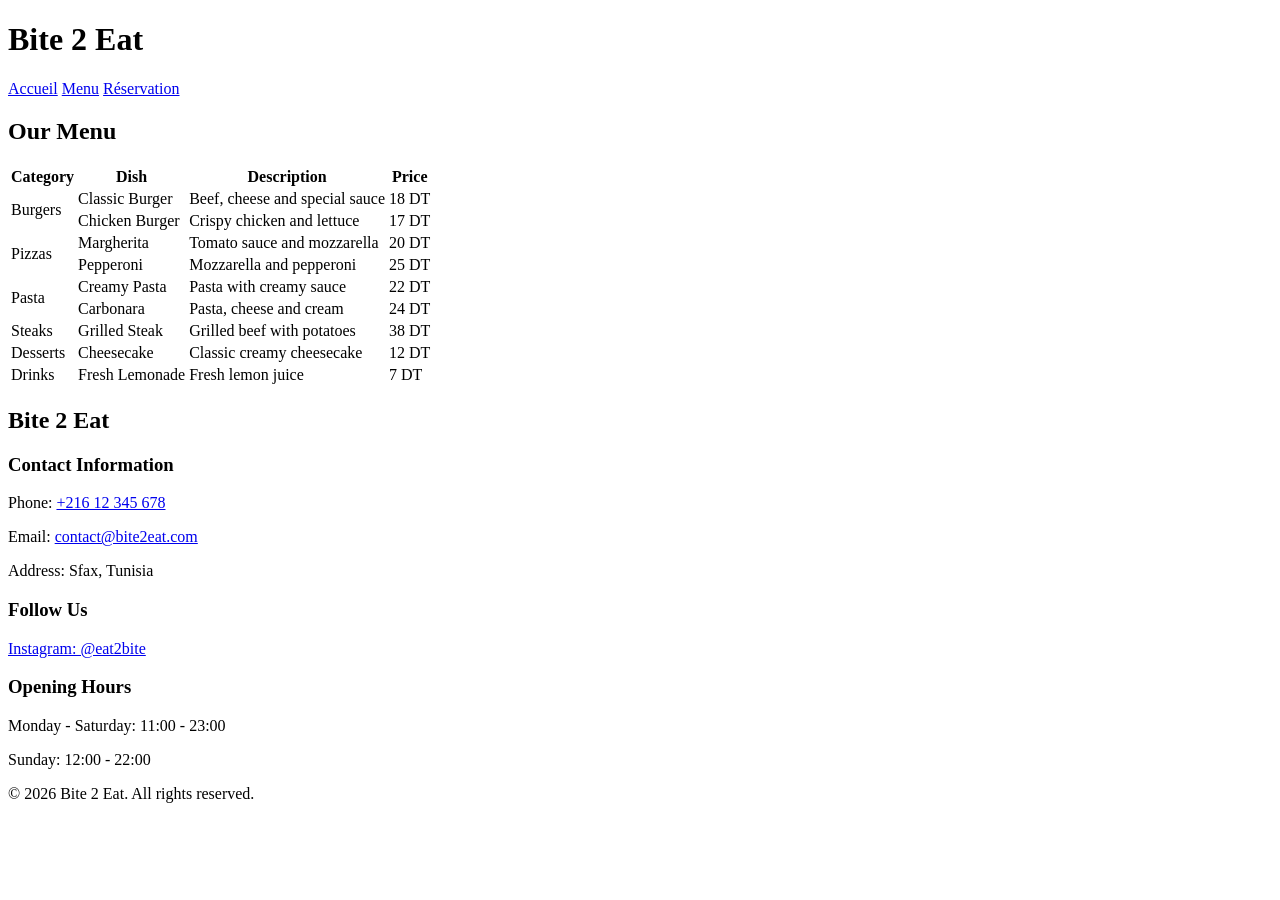
==== menu.html @ acb35940 "creation du page menu.html" ====
<!DOCTYPE html>
<html lang="fr">

<head>
    <meta charset="UTF-8">
    <meta name="viewport" content="width=device-width, initial-scale=1.0">
    <meta name="description" content="Discover the delicious menu of Bite 2 Eat">
    <title>Bite 2 Eat | Menu</title>
    <link rel="stylesheet" href="css/style.css">
    <script src="js/menu.js" ></script>
</head>

<body>

    <header>
        <div class="logo">
            <h1>Bite 2 Eat</h1>
        </div>

        <nav>
            <a href="index.html">Accueil</a>
            <a href="menu.html">Menu</a>
            <a href="reservation.html">Réservation</a>
        </nav>
    </header>

    
<main>

    <h2>Our Menu</h2>   
    <table>
        <thead>
            <tr>
                <th>Category</th>
                <th>Dish</th>
                <th>Description</th>
                <th>Price</th>
            </tr>
        </thead>
        <tbody>
            <tr>
                <td rowspan="2">Burgers</td>
                <td>Classic Burger</td>
                <td>Beef, cheese and special sauce</td>
                <td>18 DT</td>
            </tr>
            <tr>
                <td>Chicken Burger</td>
                <td>Crispy chicken and lettuce</td>
                <td>17 DT</td>
            </tr>
            <tr>
                <td rowspan="2">Pizzas</td>
                <td>Margherita</td>
                <td>Tomato sauce and mozzarella</td>
                <td>20 DT</td>
            </tr>
            <tr>
                <td>Pepperoni</td>
                <td>Mozzarella and pepperoni</td>
                <td>25 DT</td>
            </tr>
            <tr>
                <td rowspan="2">Pasta</td>
                <td>Creamy Pasta</td>
                <td>Pasta with creamy sauce</td>
                <td>22 DT</td>
            </tr>
            <tr>
                <td>Carbonara</td>
                <td>Pasta, cheese and cream</td>
                <td>24 DT</td>
            </tr>
            <tr>
                <td>Steaks</td>
                <td>Grilled Steak</td>
                <td>Grilled beef with potatoes</td>
                <td>38 DT</td>
            </tr>
            <tr>
                <td>Desserts</td>
                <td>Cheesecake</td>
                <td>Classic creamy cheesecake</td>
                <td>12 DT</td>
            </tr>
            <tr>
                <td>Drinks</td>
                <td>Fresh Lemonade</td>
                <td>Fresh lemon juice</td>
                <td>7 DT</td>
            </tr>
        </tbody>
    </table>


</main>


    <footer>
        <h2>Bite 2 Eat</h2>
        <h3>Contact Information</h3>
        <p>Phone:
            <a href="tel:+21612345678">+216 12 345 678</a>
        </p>
        <p>Email:
            <a href="mailto:contact@bite2eat.com">contact@bite2eat.com</a>
        </p>
        <p>Address: Sfax, Tunisia</p>

        <h3>Follow Us</h3>

        <p>
            <a href="https://www.instagram.com/eat2bite/">Instagram: @eat2bite</a>
        </p>

        <h3>Opening Hours</h3>

        <p>Monday - Saturday: 11:00 - 23:00</p>
        <p>Sunday: 12:00 - 22:00</p>

        <p>&copy; 2026 Bite 2 Eat. All rights reserved.</p>

    </footer>

</body>
</html>
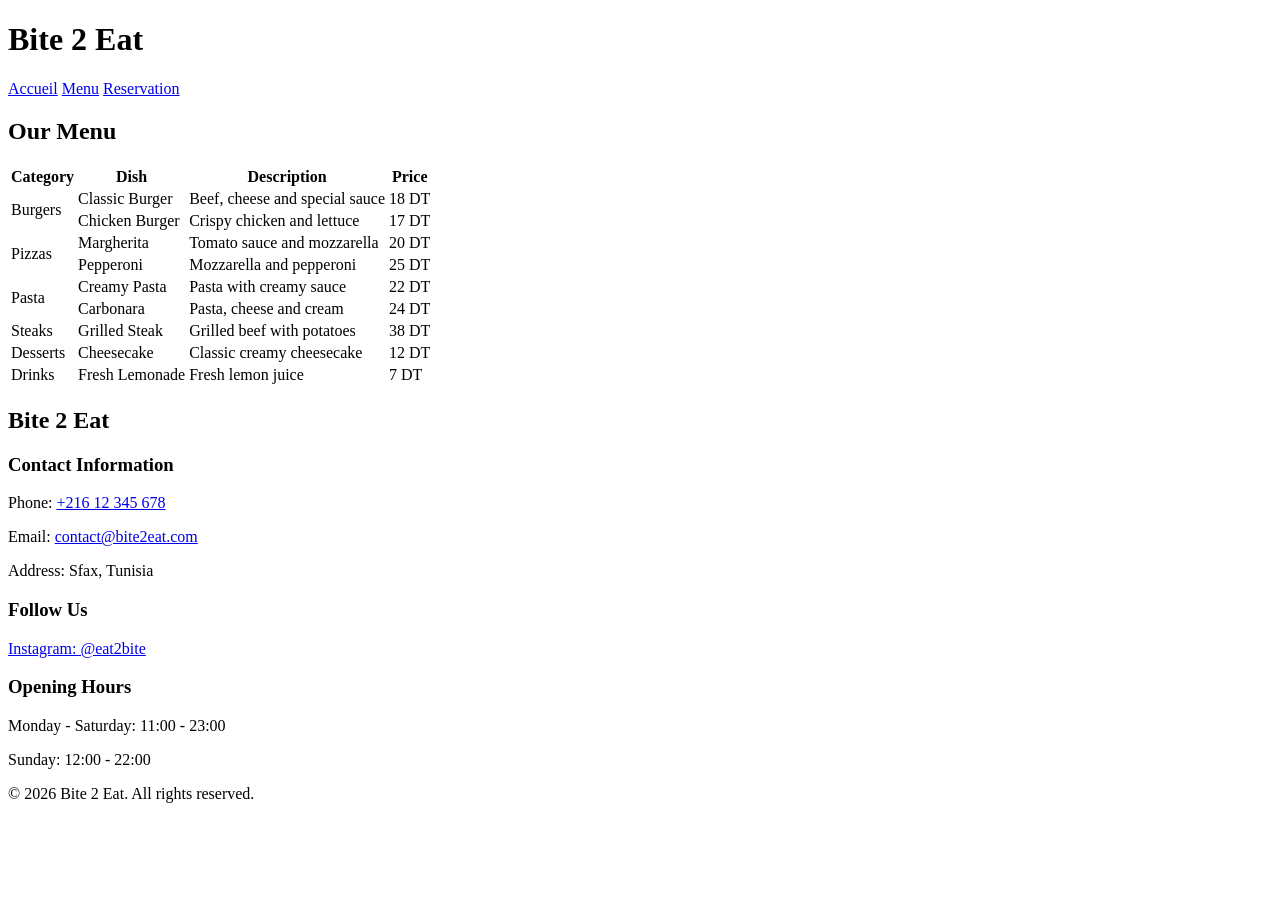
==== commit fa24b1d6: "creation du page reservation.html" ====
--- a/menu.html
+++ b/menu.html
@@ -21,7 +21,7 @@
         <nav>
             <a href="index.html">Accueil</a>
             <a href="menu.html">Menu</a>
-            <a href="reservation.html">Réservation</a>
+            <a href="reservation.html">Reservation</a>
         </nav>
     </header>
 
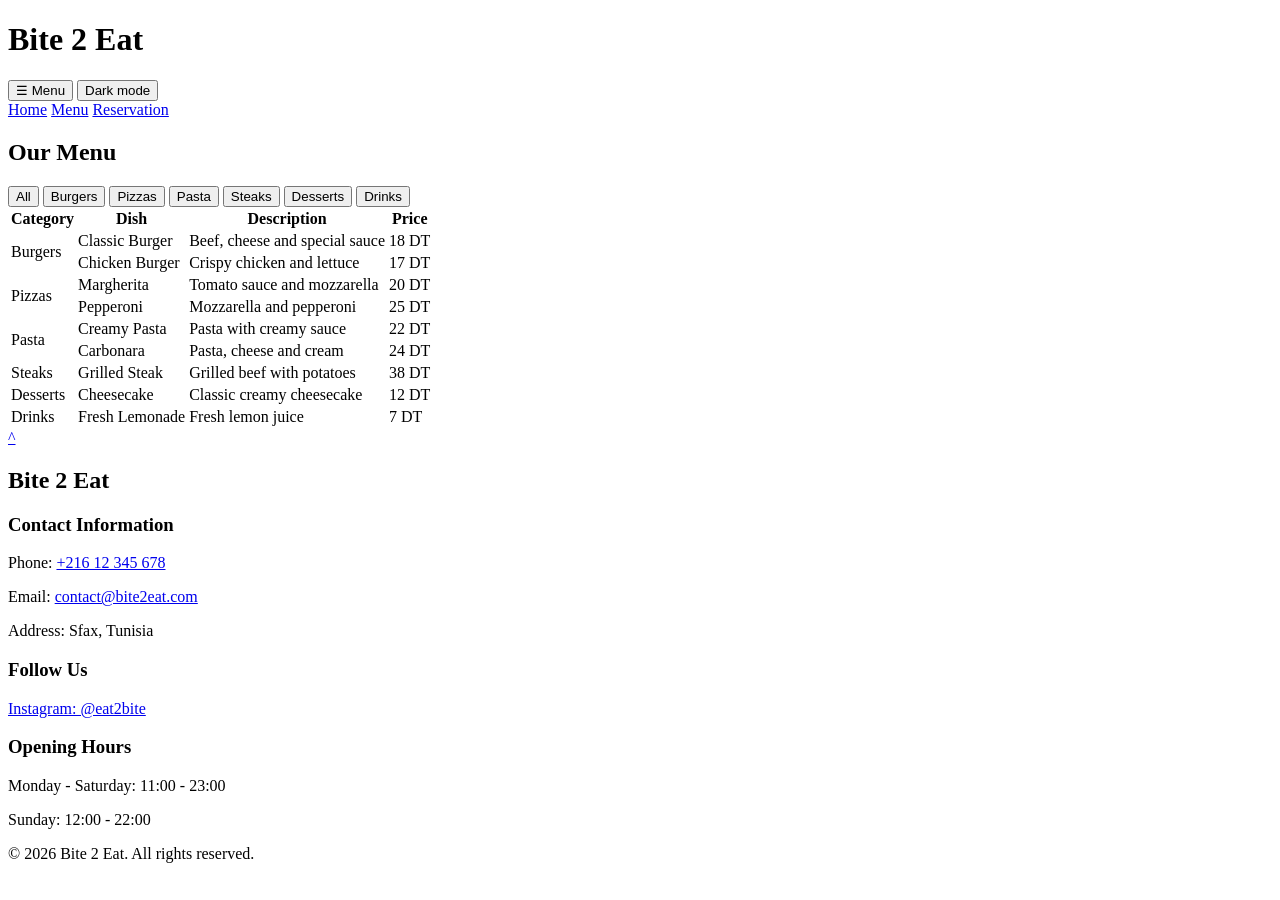
==== commit e2fb292c: "Ajout du filtre du menu par categorie et tableau par categories" ====
--- a/menu.html
+++ b/menu.html
@@ -1,6 +1,5 @@
-
 <!DOCTYPE html>
-<html lang="fr">
+<html lang="en">
 
 <head>
     <meta charset="UTF-8">
@@ -8,95 +7,122 @@
     <meta name="description" content="Discover the delicious menu of Bite 2 Eat">
     <title>Bite 2 Eat | Menu</title>
     <link rel="stylesheet" href="css/style.css">
-    <script src="js/menu.js" ></script>
+    <script src="js/script.js" defer></script>
+    <script src="js/menu.js" defer></script>
 </head>
 
-<body>
+<body id="sommaire">
 
     <header>
-        <div class="logo">
-            <h1>Bite 2 Eat</h1>
+        <h1>Bite 2 Eat</h1>
+
+        <div class="outils">
+            <button type="button" id="burger" class="burger" aria-label="Open the menu" aria-expanded="false" aria-controls="nav">&#9776; Menu</button>
+            <button type="button" id="themeToggle" aria-pressed="false">Dark mode</button>
         </div>
 
-        <nav>
-            <a href="index.html">Accueil</a>
-            <a href="menu.html">Menu</a>
+        <nav id="nav" aria-label="Main navigation">
+            <a href="index.html">Home</a>
+            <a href="menu.html" class="active" aria-current="page">Menu</a>
             <a href="reservation.html">Reservation</a>
         </nav>
+
     </header>
 
-    
-<main>
+    <main>
+        <h2>Our Menu</h2>
 
-    <h2>Our Menu</h2>   
-    <table>
-        <thead>
-            <tr>
-                <th>Category</th>
-                <th>Dish</th>
-                <th>Description</th>
-                <th>Price</th>
-            </tr>
-        </thead>
-        <tbody>
-            <tr>
-                <td rowspan="2">Burgers</td>
-                <td>Classic Burger</td>
-                <td>Beef, cheese and special sauce</td>
-                <td>18 DT</td>
-            </tr>
-            <tr>
-                <td>Chicken Burger</td>
-                <td>Crispy chicken and lettuce</td>
-                <td>17 DT</td>
-            </tr>
-            <tr>
-                <td rowspan="2">Pizzas</td>
-                <td>Margherita</td>
-                <td>Tomato sauce and mozzarella</td>
-                <td>20 DT</td>
-            </tr>
-            <tr>
-                <td>Pepperoni</td>
-                <td>Mozzarella and pepperoni</td>
-                <td>25 DT</td>
-            </tr>
-            <tr>
-                <td rowspan="2">Pasta</td>
-                <td>Creamy Pasta</td>
-                <td>Pasta with creamy sauce</td>
-                <td>22 DT</td>
-            </tr>
-            <tr>
-                <td>Carbonara</td>
-                <td>Pasta, cheese and cream</td>
-                <td>24 DT</td>
-            </tr>
-            <tr>
-                <td>Steaks</td>
-                <td>Grilled Steak</td>
-                <td>Grilled beef with potatoes</td>
-                <td>38 DT</td>
-            </tr>
-            <tr>
-                <td>Desserts</td>
-                <td>Cheesecake</td>
-                <td>Classic creamy cheesecake</td>
-                <td>12 DT</td>
-            </tr>
-            <tr>
-                <td>Drinks</td>
-                <td>Fresh Lemonade</td>
-                <td>Fresh lemon juice</td>
-                <td>7 DT</td>
-            </tr>
-        </tbody>
-    </table>
+        <div class="filtres" role="group" aria-label="Filter the menu by category">
+            <button type="button" data-filter="all" aria-pressed="true">All</button>
+            <button type="button" data-filter="burgers" aria-pressed="false">Burgers</button>
+            <button type="button" data-filter="pizzas" aria-pressed="false">Pizzas</button>
+            <button type="button" data-filter="pasta" aria-pressed="false">Pasta</button>
+            <button type="button" data-filter="steaks" aria-pressed="false">Steaks</button>
+            <button type="button" data-filter="desserts" aria-pressed="false">Desserts</button>
+            <button type="button" data-filter="drinks" aria-pressed="false">Drinks</button>
+        </div>
 
+        <table>
+            <thead>
+                <tr>
+                    <th>Category</th>
+                    <th>Dish</th>
+                    <th>Description</th>
+                    <th>Price</th>
+                </tr>
+            </thead>
 
-</main>
+            <tbody data-category="burgers">
+                <tr>
+                    <td class="categorie" rowspan="2">Burgers</td>
+                    <td data-label="Dish">Classic Burger</td>
+                    <td data-label="Description">Beef, cheese and special sauce</td>
+                    <td data-label="Price">18 DT</td>
+                </tr>
+                <tr>
+                    <td data-label="Dish">Chicken Burger</td>
+                    <td data-label="Description">Crispy chicken and lettuce</td>
+                    <td data-label="Price">17 DT</td>
+                </tr>
+            </tbody>
 
+            <tbody data-category="pizzas">
+                <tr>
+                    <td class="categorie" rowspan="2">Pizzas</td>
+                    <td data-label="Dish">Margherita</td>
+                    <td data-label="Description">Tomato sauce and mozzarella</td>
+                    <td data-label="Price">20 DT</td>
+                </tr>
+                <tr>
+                    <td data-label="Dish">Pepperoni</td>
+                    <td data-label="Description">Mozzarella and pepperoni</td>
+                    <td data-label="Price">25 DT</td>
+                </tr>
+            </tbody>
 
+            <tbody data-category="pasta">
+                <tr>
+                    <td class="categorie" rowspan="2">Pasta</td>
+                    <td data-label="Dish">Creamy Pasta</td>
+                    <td data-label="Description">Pasta with creamy sauce</td>
+                    <td data-label="Price">22 DT</td>
+                </tr>
+                <tr>
+                    <td data-label="Dish">Carbonara</td>
+                    <td data-label="Description">Pasta, cheese and cream</td>
+                    <td data-label="Price">24 DT</td>
+                </tr>
+            </tbody>
+
+            <tbody data-category="steaks">
+                <tr>
+                    <td class="categorie">Steaks</td>
+                    <td data-label="Dish">Grilled Steak</td>
+                    <td data-label="Description">Grilled beef with potatoes</td>
+                    <td data-label="Price">38 DT</td>
+                </tr>
+            </tbody>
+
+            <tbody data-category="desserts">
+                <tr>
+                    <td class="categorie">Desserts</td>
+                    <td data-label="Dish">Cheesecake</td>
+                    <td data-label="Description">Classic creamy cheesecake</td>
+                    <td data-label="Price">12 DT</td>
+                </tr>
+            </tbody>
+
+            <tbody data-category="drinks">
+                <tr>
+                    <td class="categorie">Drinks</td>
+                    <td data-label="Dish">Fresh Lemonade</td>
+                    <td data-label="Description">Fresh lemon juice</td>
+                    <td data-label="Price">7 DT</td>
+                </tr>
+            </tbody>
+        </table>
+    </main>
+    <span class="retour"><a href="#sommaire">^</a></span>
     <footer>
         <h2>Bite 2 Eat</h2>
         <h3>Contact Information</h3>
@@ -109,19 +135,16 @@
         <p>Address: Sfax, Tunisia</p>
 
         <h3>Follow Us</h3>
-
         <p>
             <a href="https://www.instagram.com/eat2bite/">Instagram: @eat2bite</a>
         </p>
 
         <h3>Opening Hours</h3>
-
         <p>Monday - Saturday: 11:00 - 23:00</p>
         <p>Sunday: 12:00 - 22:00</p>
 
         <p>&copy; 2026 Bite 2 Eat. All rights reserved.</p>
-
     </footer>
 
 </body>
-</html>
+</html>
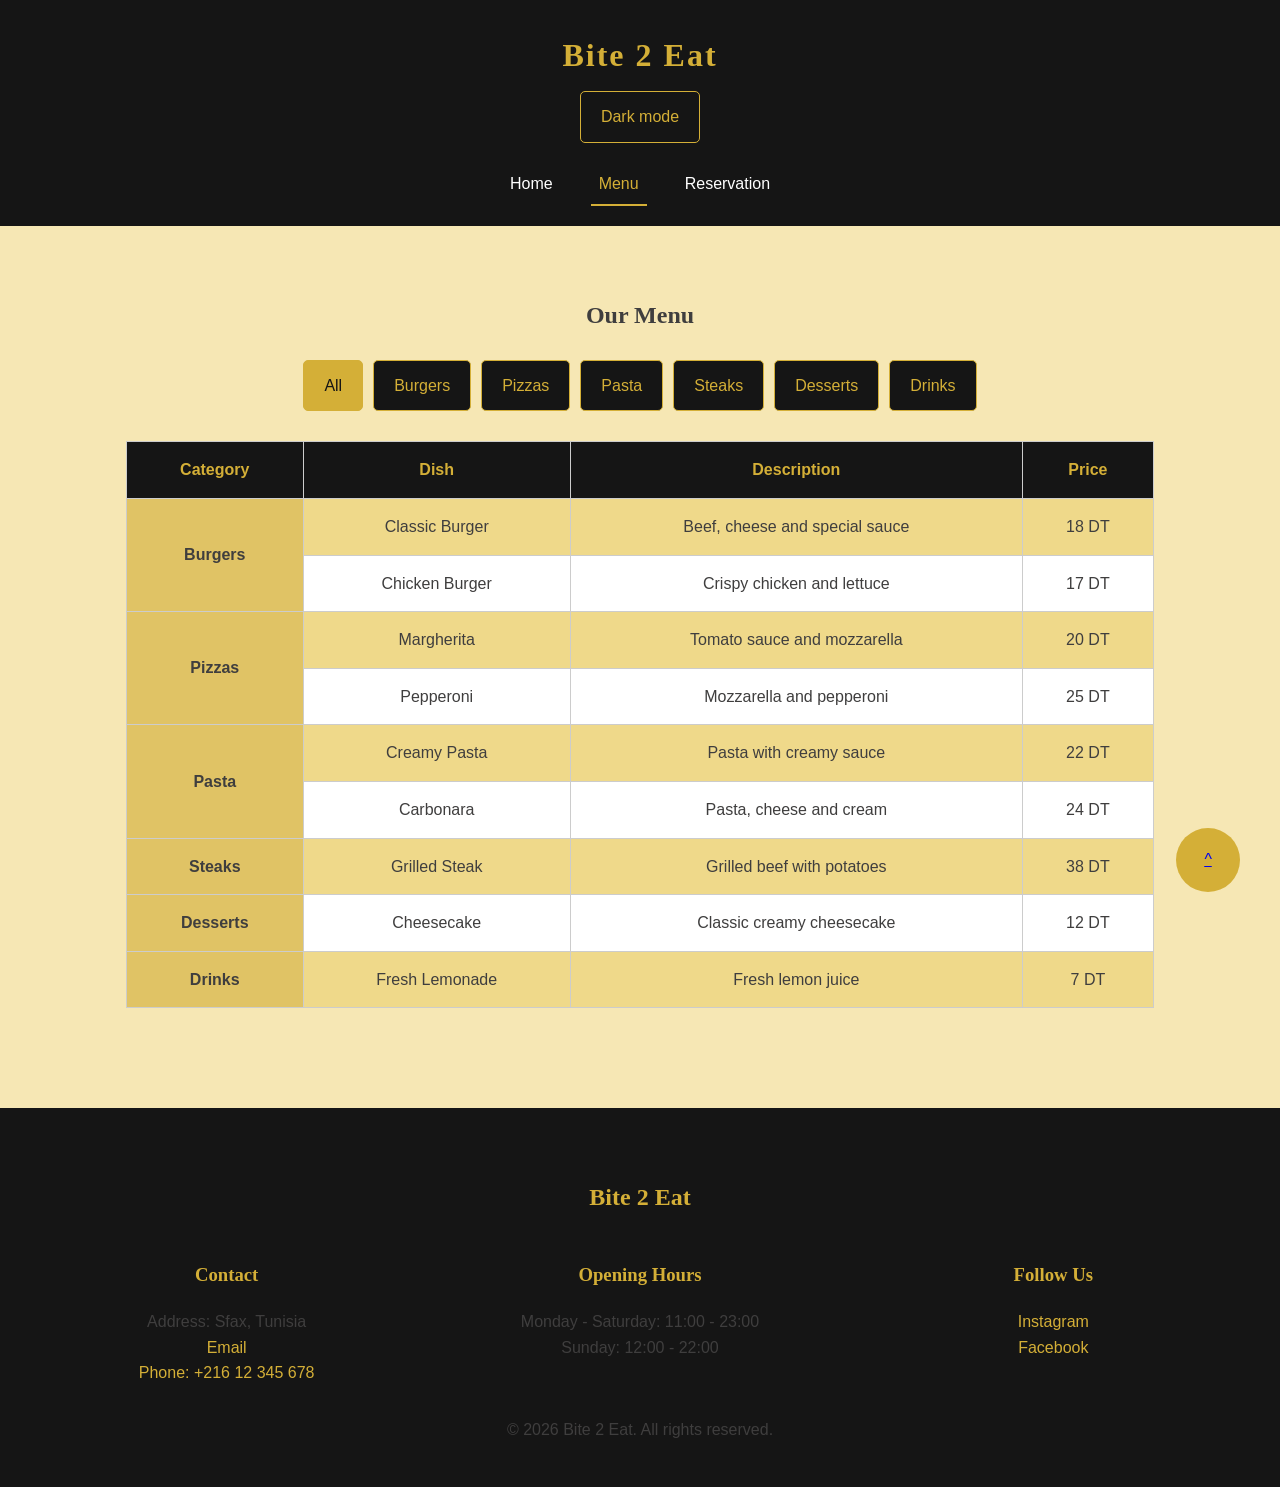
==== commit cb6c59ee: "Update Bite 2 Eat website" ====
--- a/menu.html
+++ b/menu.html
@@ -125,26 +125,38 @@
     <span class="retour"><a href="#sommaire">^</a></span>
     <footer>
         <h2>Bite 2 Eat</h2>
-        <h3>Contact Information</h3>
-        <p>Phone:
-            <a href="tel:+21612345678">+216 12 345 678</a>
-        </p>
-        <p>Email:
-            <a href="mailto:contact@bite2eat.com">contact@bite2eat.com</a>
-        </p>
-        <p>Address: Sfax, Tunisia</p>
 
-        <h3>Follow Us</h3>
-        <p>
-            <a href="https://www.instagram.com/eat2bite/">Instagram: @eat2bite</a>
-        </p>
+        <div class="footer-container">
 
-        <h3>Opening Hours</h3>
-        <p>Monday - Saturday: 11:00 - 23:00</p>
-        <p>Sunday: 12:00 - 22:00</p>
+            <div>
+                <h3>Contact</h3>
+                <ul type="none">
+                    <li>Address: Sfax, Tunisia</li>
+                    <li><a href="mailto:contact@bite2eat.com">Email</a></li>
+                    <li><a href="tel:+21612345678">Phone: +216 12 345 678</a></li>
+                </ul>
+            </div>
+
+            <div>
+                <h3>Opening Hours</h3>
+                <ul type="none">
+                    <li>Monday - Saturday: 11:00 - 23:00</li>
+                    <li>Sunday: 12:00 - 22:00</li>
+                </ul>
+            </div>
+
+            <div>
+                <h3>Follow Us</h3>
+                <ul type="none">
+                    <li><a href="https://www.instagram.com/eat2bite/">Instagram</a></li>
+                    <li><a href="https://www.facebook.com/eat2bite/">Facebook</a></li>
+                </ul>
+            </div>
+
+        </div>
 
         <p>&copy; 2026 Bite 2 Eat. All rights reserved.</p>
     </footer>
-
+    
 </body>
 </html>
--- a/css/style.css
+++ b/css/style.css
@@ -0,0 +1,447 @@
+:root {
+    --noir: #151515;
+    --doré: #d4af37;
+    --blanc: #ffffff;
+    --police-titre: Georgia, serif;
+
+    --fond: #f6e7b4;     
+    --carte: #ffffff;       
+    --ligne-or: #efd98a;   
+    --categorie: #e0c365;   
+    --texte: #3f3e3e;
+    --bordure: #cccccc;
+    --survol: #d59e2f;
+    --erreur: #b00020;
+    --succes: #1b6e2d;
+}
+
+body.dark {
+    --fond: #1b1b1b;
+    --carte: #262626;
+    --ligne-or: #3a3320;
+    --categorie: #4d4122;
+    --texte: #f1f1f1;
+    --bordure: #555555;
+    --survol: #4a4020;
+    --erreur: #ff8a80;
+    --succes: #7ddc8f;
+}
+
+[hidden] {
+    display: none !important;
+}
+
+* {
+    box-sizing: border-box;
+}
+
+html {
+    scroll-behavior: smooth;
+}
+
+body {
+    margin: 0;
+    font-family: Arial, sans-serif;
+    background-color: var(--fond);
+    color: var(--texte);
+    line-height: 1.6;
+}
+
+h1, h2, h3 {
+    font-family: var(--police-titre);
+}
+
+h2 {
+    text-align: center;
+    margin: 40px 0 25px;
+}
+
+p {
+    margin: 15px 0;
+}
+
+img {
+    max-width: 100%;
+    height: auto;
+}
+
+a:focus-visible,
+button:focus-visible,
+input:focus-visible,
+select:focus-visible,
+textarea:focus-visible {
+    outline: 3px solid var(--doré);
+    outline-offset: 2px;
+}
+.hero video {
+    display: block;
+    width: 100%;
+    aspect-ratio: 16 / 9;
+    border-radius: 8px;
+    background-color: var(--noir);
+}
+header {
+    background-color: var(--noir);
+    color: var(--doré);
+    text-align: center;
+    padding: 20px;
+}
+
+header h1 {
+    margin: 10px 0;
+    letter-spacing: 2px;
+}
+
+header img {
+    display: block;
+    width: 100%;
+    margin-top: 20px;
+}
+
+.outils {
+    display: flex;
+    justify-content: center;
+    gap: 10px;
+}
+
+.burger {
+    display: none;      
+    font-size: 1.2rem;
+}
+
+nav {
+    display: flex;
+    justify-content: center;
+    flex-wrap: wrap;
+    gap: 25px;
+    margin-top: 20px;
+}
+
+nav a {
+    color: var(--blanc);
+    text-decoration: none;
+    padding: 8px;
+    transition: color 0.3s;
+}
+
+nav a:hover,
+nav a.active {
+    color: var(--doré);
+}
+
+nav a.active {
+    border-bottom: 2px solid var(--doré);
+}
+
+main {
+    width: 90%;
+    max-width: 1100px;
+    margin: auto;
+    padding: 20px 0;
+}
+
+.hero {
+    text-align: center;
+    padding: 30px 0;
+}
+
+.hero a {
+    display: inline-block;
+    background-color: var(--noir);
+    color: var(--doré);
+    border: 1px solid var(--doré);
+    border-radius: 5px;
+    padding: 12px 20px;
+    text-decoration: none;
+    transition: background-color 0.3s, color 0.3s;
+}
+
+.hero a:hover {
+    background-color: var(--doré);
+    color: var(--noir);
+}
+
+.filtres {
+    display: flex;
+    flex-wrap: wrap;
+    justify-content: center;
+    gap: 10px;
+    margin: 20px 0;
+}
+
+.filtres button[aria-pressed="true"] {
+    background-color: var(--doré);
+    color: var(--noir);
+}
+
+table {
+    width: 100%;
+    border-collapse: collapse;
+    margin: 30px 0;
+    background-color: var(--carte);
+}
+
+th, td {
+    border: 1px solid var(--bordure);
+    padding: 12px;
+    text-align: center;
+}
+
+th {
+    background-color: var(--noir);
+    color: var(--doré);
+}
+
+tbody tr:nth-child(odd) td:not(.categorie) {
+    background-color: var(--ligne-or);
+}
+
+tbody tr:nth-child(even) td:not(.categorie) {
+    background-color: var(--carte);
+}
+tbody[data-category="desserts"] tr:nth-child(odd) td:not(.categorie) {
+    background-color: var(--carte);
+}
+
+tbody[data-category="desserts"] tr:hover td:not(.categorie) {
+    background-color: var(--survol);
+}
+td.categorie {
+    background-color: var(--categorie);
+    font-weight: bold;
+}
+
+tbody tr:hover td:not(.categorie) {
+    background-color: var(--survol);
+}
+
+form {
+    max-width: 600px;
+    margin: 30px auto;
+    padding: 25px;
+    background-color: var(--carte);
+    border-radius: 8px;
+}
+
+label {
+    display: block;
+    margin-top: 15px;
+    font-weight: bold;
+}
+
+input, select, textarea {
+    width: 100%;
+    padding: 12px;
+    margin-top: 6px;
+    border: 1px solid var(--bordure);
+    border-radius: 5px;
+    font: inherit;
+    background-color: var(--carte);
+    color: var(--texte);
+}
+
+input:focus, select:focus, textarea:focus {
+    border-color: var(--doré);
+}
+
+input.invalide, select.invalide {
+    border-color: var(--erreur);
+    border-width: 2px;
+}
+
+textarea {
+    resize: vertical;
+}
+
+.erreur {
+    display: block;
+    min-height: 1.2em;
+    margin-top: 4px;
+    color: var(--erreur);
+    font-size: 0.9rem;
+}
+
+#confirmation {
+    text-align: center;
+    font-weight: bold;
+    color: var(--succes);
+}
+
+button {
+    background-color: var(--noir);
+    color: var(--doré);
+    padding: 12px 20px;
+    border: 1px solid var(--doré);
+    border-radius: 5px;
+    cursor: pointer;
+    font: inherit;
+    transition: background-color 0.3s, color 0.3s;
+}
+
+button:hover {
+    background-color: var(--doré);
+    color: var(--noir);
+}
+
+form button[type="submit"] {
+    margin-top: 20px;
+}
+.retour{
+    display: inline-block;
+    background-color: var(--doré);
+    position: fixed;
+    bottom: 0.5rem;
+    right: 40px;
+    border-radius: 50%;
+    height: 4rem;
+    width: 4rem;
+    font-style: italic;
+    text-align: center;
+    align-content: center;
+}
+footer {
+    background-color: var(--noir);
+    color: var(--blanc);
+    padding: 30px 20px;
+    margin-top: 40px;
+}
+
+footer h2,
+footer h3 {
+    color: var(--doré);
+}
+
+footer a {
+    color: var(--doré);
+    text-decoration: none;
+}
+
+footer a:hover {
+    text-decoration: underline;
+}
+footer {
+    background-color: var(--noir);
+    color: var(--creme);
+    text-align: center;
+    grid-area: pied;
+}
+
+footer > h2 {
+    text-align: center;
+}
+
+.footer-container {
+    display: flex;
+    gap: calc(var(--espace) * 2);
+}
+
+.footer-container > div {
+    flex: 1;
+}
+
+footer ul {
+    list-style: none;
+    padding: 0;
+}
+
+@media (max-width: 768px) {
+
+    main {
+        width: 95%;
+        padding: 10px;
+    }
+
+    nav {
+        gap: 12px;
+    }
+
+    th, td {
+        padding: 8px;
+    }
+
+    form {
+        padding: 15px;
+    }
+}
+
+@media (max-width: 600px) {
+
+    header h1 {
+        font-size: 25px;
+    }
+
+    .burger {
+        display: inline-block;
+    }
+
+    nav {
+        display: none;            
+        flex-direction: column;
+        gap: 5px;
+    }
+
+    nav.open {
+        display: flex;        
+    }
+
+    table, thead, tbody, tr, td {
+        display: block;
+    }
+
+    thead {
+        position: absolute;       
+        left: -9999px;
+    }
+
+    tr {
+        border: 1px solid var(--bordure);
+        margin-bottom: 12px;
+        border-radius: 6px;
+        overflow: hidden;
+    }
+
+    td {
+        border: none;
+        border-bottom: 1px solid var(--bordure);
+        text-align: left;
+    }
+
+    td::before {
+        content: attr(data-label) " : ";
+        font-weight: bold;
+    }
+
+    td.categorie {
+        text-align: center;
+        font-size: 1.1rem;
+    }
+
+    td.categorie::before {
+        content: none;
+    }
+}
+
+@media (min-width: 1025px) {
+
+    main {
+        width: 85%;
+        max-width: 1200px;
+        margin: auto;
+        padding: 30px;
+    }
+
+    nav {
+        gap: 30px;
+    }
+
+    th, td {
+        padding: 15px;
+    }
+
+    form {
+        max-width: 800px;
+        margin: 30px auto;
+        padding: 30px;
+    }
+
+}
